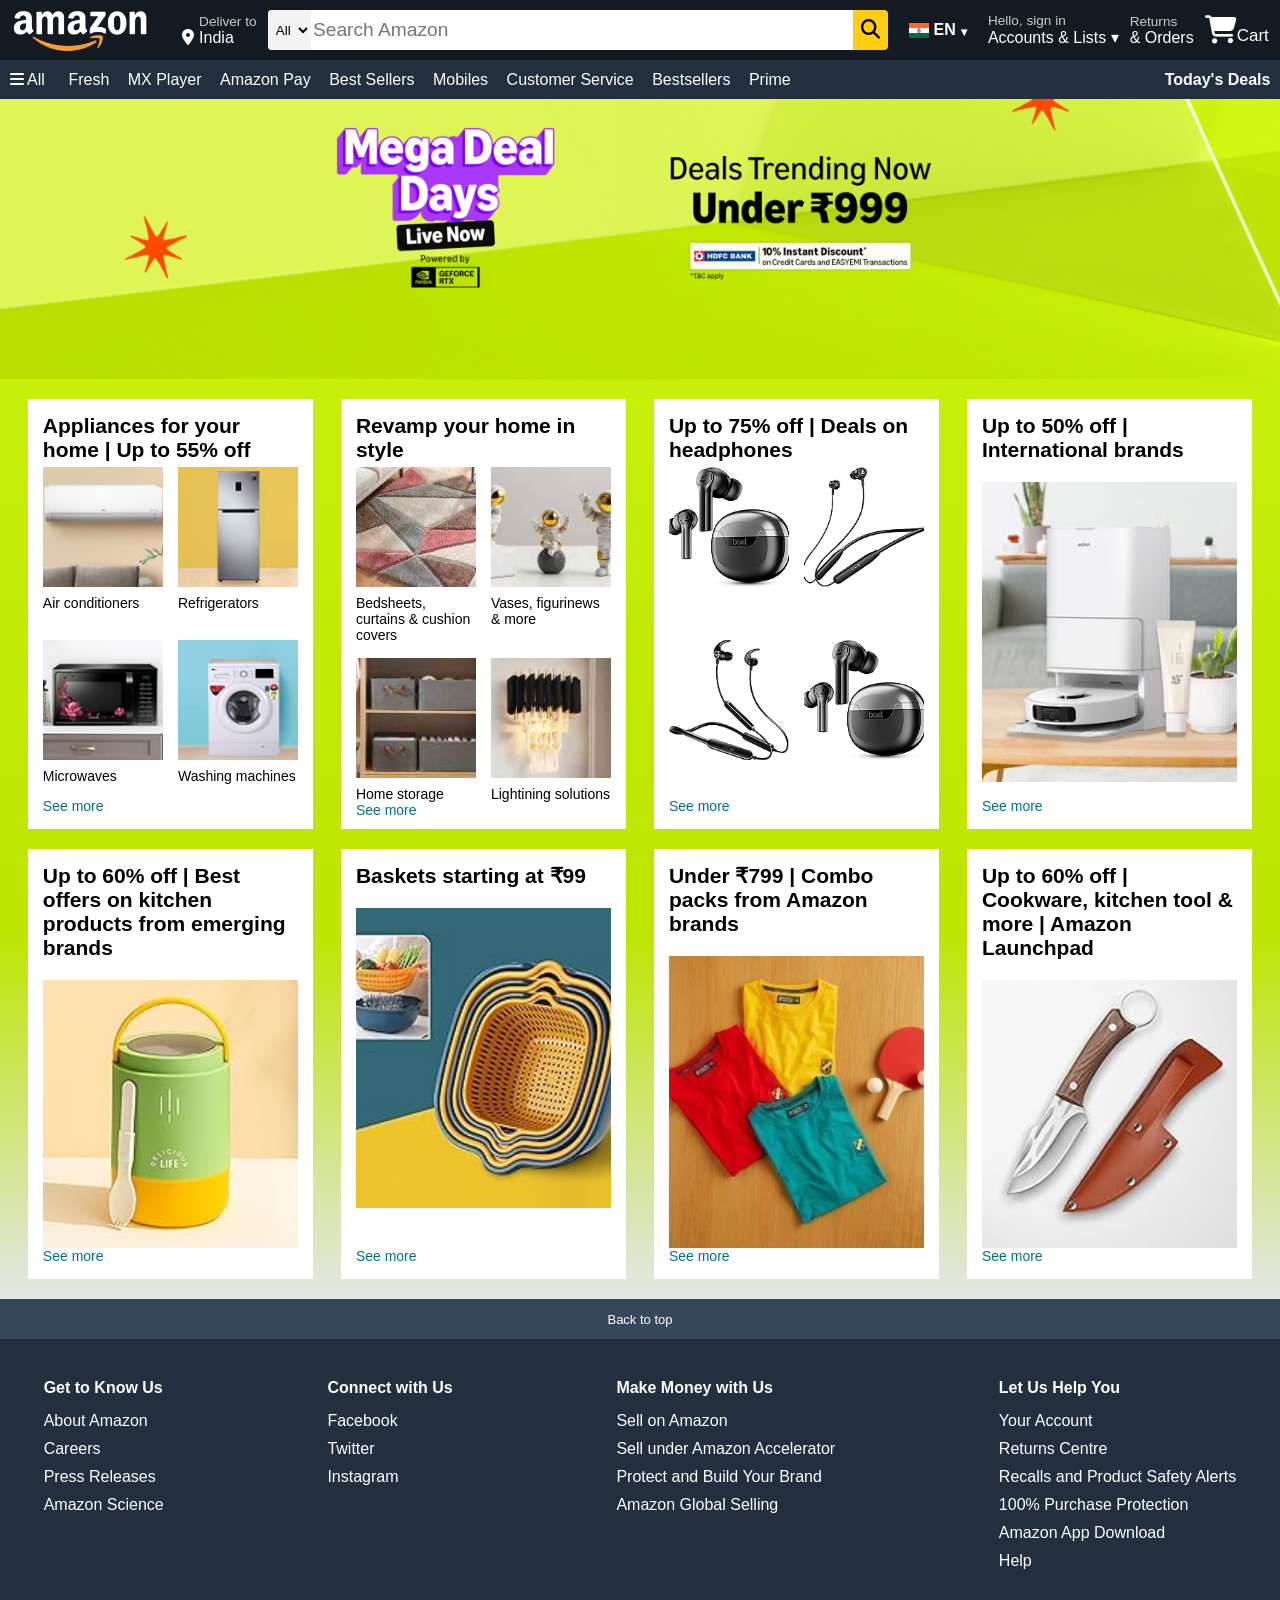
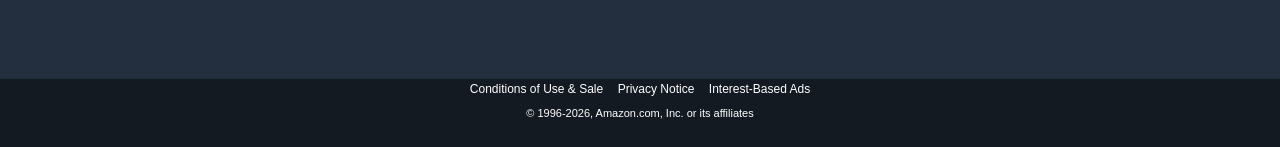
==== main.html @ b6cf90d2 "Amazon Clone First Project" ====
<!DOCTYPE html>
<html lang="en">

<head>
    <meta charset="UTF-8">
    <meta name="viewport" content="width=device-width, initial-scale=1.0">
    <title>Document</title>
    <link rel="stylesheet" href="style.css">
    <link rel="stylesheet" href="https://cdnjs.cloudflare.com/ajax/libs/font-awesome/6.5.2/css/all.min.css">

</head>

<body>
    <header>
        <div class="navbar">
            <div class="nav-logo">
                <div class="logo"></div>
            </div>
            <div class="nav-address">
                <p class="first-add">Deliver to</p>
                <div class="nav-address-icon">
                    <i class="fa-solid fa-location-dot"></i>
                    <p class="second-add">India</p>
                </div>
            </div>
            <div class="navbar-search">
                <select class="nav-p">
                    <option>All</option>
                </select>
                <input placeholder="Search Amazon" class="search-input">
                <div class="search-icon">
                    <i class="fa-solid fa-magnifying-glass"></i>
                </div>
            </div>
            <div class="lang-box">
                <img src="flagof.png" alt="Image Description" class="flag">
                <span class="lang">EN</span>
                <span class="arrow">▾</span>
            </div>
            <div class="sign-in">
                <p class="hello">Hello, sign in</p>
                <p class="account">Accounts & Lists ▾</p>
            </div>
            <div class="return">
                <p class="hello">Returns</p>
                <p class="account">& Orders</p>
            </div>
            <div class="cart">
                <i class="fa-solid fa-cart-shopping"></i>
                <p class="cart-text">Cart</p>
            </div>
        </div>
        <div class="panel">
            <div class="panel-all">
                <i class="fa-solid fa-bars"></i>
                All
            </div>
            <div class="panel-ops">
                <p class="ops">Fresh</p>
                <p class="ops">MX Player</p>
                <p class="ops">Amazon Pay</p>
                <p class="ops">Best Sellers</p>
                <p class="ops">Mobiles</p>
                <p class="ops">Customer Service</p>
                <p class="ops">Bestsellers</p>
                <p class="ops">Prime</p>
            </div>
            <div class="panel-deals">
                <p class="deals">Today's Deals</p>
            </div>
        </div>
    </header>
    <!-- Hero section -->
    <div class="hero-section">
    </div>
    <!-- Shopping Section -->
    <div class="shop-sec">

        <div class="box">
            <h2>Appliances for your home | Up to 55% off</h2>

            <div class="box-content">
                <div class="item">
                    <img src="ac.jpg">
                    <p>Air conditioners</p>
                </div>

                <div class="item">
                    <img src="fridge.jpg">
                    <p>Refrigerators</p>
                </div>

                <div class="item">
                    <img src="microwave.jpg">
                    <p>Microwaves</p>
                </div>

                <div class="item">
                    <img src="washing-machine.jpg">
                    <p>Washing machines</p>
                </div>
            </div>

            <a href="#" class="see-more">See more</a>
        </div>

        <div class="box">
            <h2>Revamp your home in style</h2>

            <div class="box-content">
                <div class="item">
                    <img src="bedsheets.jpg">
                    <p>Bedsheets, curtains & cushion covers</p>
                </div>

                <div class="item">
                    <img src="vases.jpg">
                    <p>Vases, figurinews & more</p>
                </div>

                <div class="item">
                    <img src="home-storage.jpg">
                    <p>Home storage</p>
                </div>

                <div class="item">
                    <img src="lights.jpg">
                    <p>Lightining solutions</p>
                </div>
            </div>

            <a href="#" class="see-more">See more</a>
        </div>
        <div class="box">
            <h2>Up to 75% off | Deals on headphones</h2>

            <div class="box-content">
                <div class="item">
                    <img src="earbud2.jpg">
                </div>

                <div class="item">
                    <img src="neckband.jpg">
                </div>

                <div class="item">
                    <img src="neckband2.jpg">
                </div>

                <div class="item">
                    <img src="earbud2.jpg">
                </div>
            </div>

            <a href="#" class="see-more">See more</a>
        </div>
        <div class="box">
            <h2>Up to 50% off | International brands</h2>

            <img src="cleaner.jpg" alt="" class="single-img">

            <a href="#" class="see-more">See more</a>
        </div>

        <div class="box">
            <h2>Up to 60% off | Best offers on kitchen products from emerging brands</h2>

            <img src="lunch-box.jpg" alt="" class="single-img">

            <a href="#" class="see-more">See more</a>
        </div>

        <div class="box">
            <h2>Baskets starting at ₹99</h2>

            <img src="baskets.jpg" alt="" class="single-img">

            <a href="#" class="see-more">See more</a>
        </div>

        <div class="box">
            <h2>Under ₹799 | Combo packs from Amazon brands</h2>

            <img src="tshirt.jpg" alt="" class="single-img">

            <a href="#" class="see-more">See more</a>
        </div>

        <div class="box">
            <h2>Up to 60% off | Cookware, kitchen tool & more | Amazon Launchpad</h2>

            <img src="knife.jpg" alt="" class="single-img">

            <a href="#" class="see-more">See more</a>
        </div>

    </div>

    <footer>

        <div class="back-to-top">
            <a href="#">Back to top</a>
        </div>

        <div class="main-footer">

            <ul>
                <p>Get to Know Us</p>
                <a href="#">About Amazon</a>
                <a href="#">Careers</a>
                <a href="#">Press Releases</a>
                <a href="#">Amazon Science</a>
            </ul>

            <ul>
                <p>Connect with Us</p>
                <a href="#">Facebook</a>
                <a href="#">Twitter</a>
                <a href="#">Instagram</a>
            </ul>

            <ul>
                <p>Make Money with Us</p>
                <a href="#">Sell on Amazon</a>
                <a href="#">Sell under Amazon Accelerator</a>
                <a href="#">Protect and Build Your Brand</a>
                <a href="#">Amazon Global Selling</a>
            </ul>

            <ul>
                <p>Let Us Help You</p>
                <a href="#">Your Account</a>
                <a href="#">Returns Centre</a>
                <a href="#">Recalls and Product Safety Alerts</a>
                <a href="#">100% Purchase Protection</a>
                <a href="#">Amazon App Download</a>
                <a href="#">Help</a>
            </ul>

        </div>
        <div class="copyright">
            <a href="#">Conditions of Use & Sale</a>
            <a href="#">Privacy Notice</a>
            <a href="#">Interest-Based Ads</a>
            <p>© 1996-2026, Amazon.com, Inc. or its affiliates</p>
        </div>
    </footer>
</body>

</html>
---- style.css ----
* {
    margin: 0;
    font-family: Arial;
}

.navbar {
    height: 60px;
    background-color: #131A22;
    display: flex;
    flex-wrap: wrap;
    align-items: center;
    /* vertical center */
    justify-content: space-evenly;
}

.nav-logo {
    width: 140px;
    height: 50px;
}

.logo {
    background-image: url("Amazon-logo.png");
    height: 60px;
    width: 100%;
    background-size: cover;
    background-repeat: no-repeat;
    background-position: center;
}

.nav-address {
    color: white;
    margin-left: 20px;
}

.first-add {
    color: #cccccc;
    font-size: 0.85rem;
    margin-left: 17px;
}

.nav-address-icon {
    display: flex;
    gap: 5px;
}

.navbar-search {
    display: flex;
    justify-content: space-evenly;
    background-color: #ffce12;
    height: 40px;
    width: 620px;
    border-radius: 4px;
}

.search-input {
    width: 100%;
    border: none;
    font-size: 1.2rem;
}

.nav-p {
    background-color: #f3f3f3;
    width: 50px;
    text-align: center;
    border-top-left-radius: 4px;
    border-bottom-left-radius: 4px;
    border: none;
}

.search-icon {
    display: flex;
    align-items: center;
    justify-content: center;
    width: 40px;
    font-size: 1.2rem;
}

.lang-box {
    display: flex;
    align-items: center;
    gap: 5px;
    background-color: #131a22;
    color: white;
    height: 50px;
    padding: 0 10px;
    font-family: Arial, sans-serif;
    font-weight: bold;
    cursor: pointer;
}

.flag {
    width: 20px;
    height: 15px;
}

.lang {
    font-size: 16px;
}

.arrow {
    font-size: 12px;
    margin-top: 4px;
}

.hello {
    font-size: 0.85rem;
    color: #cccccc;
}

.account {
    color: white;
    font-weight: 700px;
}

.cart {
    color: white;
    display: flex;
    align-items: center;
    justify-content: center;
    font-size: 28px;
}

.cart-text {
    font-size: 17px;
    margin-top: 12px;
    font-weight: 700px;
}

/* Panel */
.panel {
    background-color: #232f3e;
    height: 39px;
    display: flex;
    justify-content: space-evenly;
    align-items: center;
    color: white;
}

.ops {
    display: inline;
    margin-left: 14px;
}

.panel-ops {
    width: 86%;
}

.panel-deals {
    font-weight: 700;
}

/* hero-section */
.hero-section {
    background-image: url("body-image.jpg");
    height: 280px;
    width: 100%;
    background-size: cover;
}

/* shopping-section */
.shop-sec {
    display: flex;
    flex-wrap: wrap;
    justify-content: space-evenly;
    gap: 20px;
    background: linear-gradient(180deg, #c8ef0a 0%, #bee501 60%, #e3e6e6 100%);
    padding: 20px;
}

.box {
    height: 430px;
    width: 23%;
    /* border: 2px solid black; */
    background-color: white;
    display: flex;
    flex-direction: column;
    padding: 15px;
    box-sizing: border-box;
    font-size: 14px;
}

.box-content {
    display: grid;
    grid-template-columns: repeat(2, 1fr);
    gap: 15px;
    flex: 1;
}

.item img {
    width: 100%;
    height: 120px;
    object-fit: cover;
}

.item p {
    margin-top: 5px;
    font-size: 14px;
}

.see-more {
    text-decoration: none;
    color: #007185;
    margin-top: auto;
}

.box h2 {
    margin-bottom: 5px;
}

.single-img {
    width: 100%;
    height: 300px;
    object-fit: cover;
    margin-top: 15px;
}

/* footer */

.back-to-top {
    height: 40px;
    display: flex;
    background-color: #37475A;
    color: white;
    justify-content: center;
    align-items: center;
    font-size: 13px;
}

.back-to-top a {
    text-decoration: none;
    color: white;
}

.main-footer {
    height: 300px;
    display: flex;
    justify-content: space-evenly;
    gap: 120px;
    align-items: flex-start;
    background-color: #232F3E;
    color: white;
    padding-top: 40px;
}

ul a {
    display: block;
}

.main-footer p {
    font-weight: 700;
    margin-bottom: 15px;
}

.main-footer a {
    /* display: block; */
    color: white;
    text-decoration: none;
    margin-top: 10px;
}

.main-footer ul {
    list-style: none;
    padding: 0;
    margin: 0;
}

.copyright {
    background-color: #131A22;
    height: 68px;
    text-align: center;
}

.copyright a {
    text-decoration: none;
    color: white;
    padding: 5px;
    font-size: 12px;
}

.copyright p {
    color: white;
    font-size: 11px;
    margin-top: 10px;
}
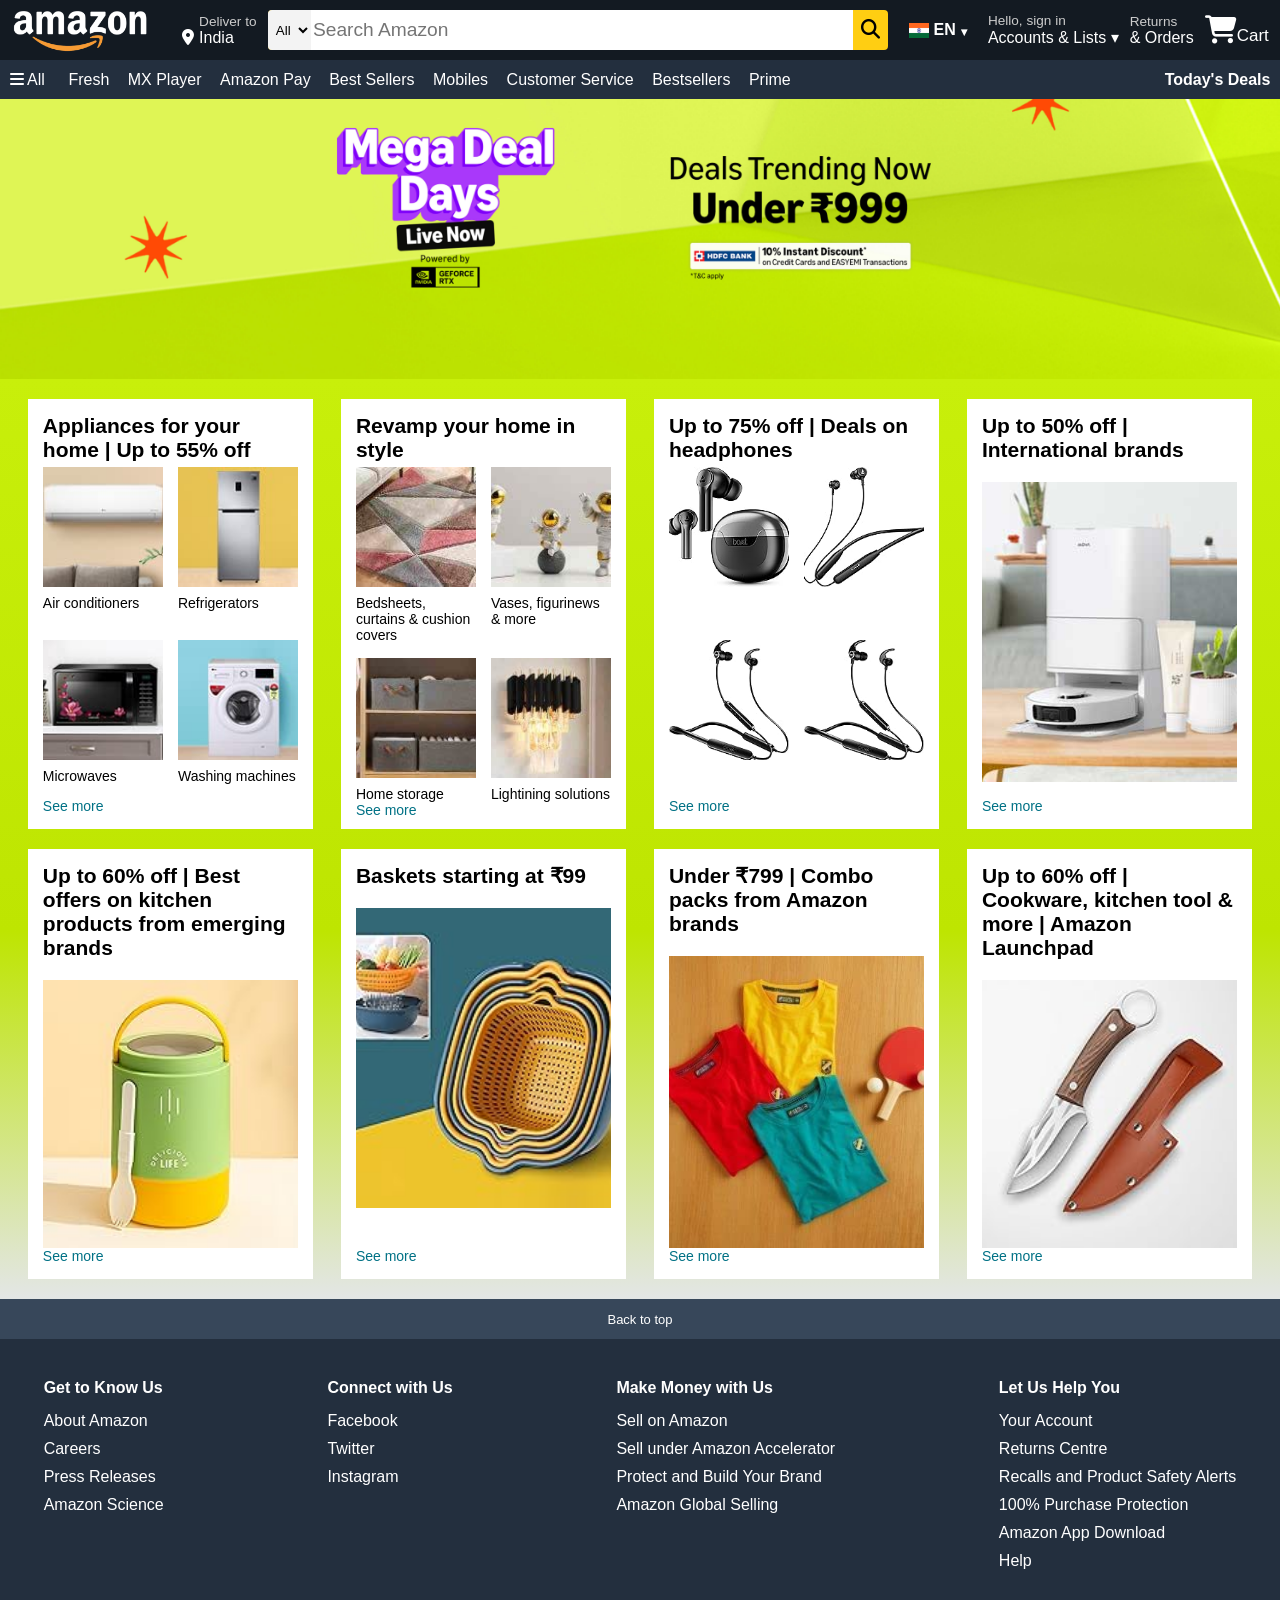
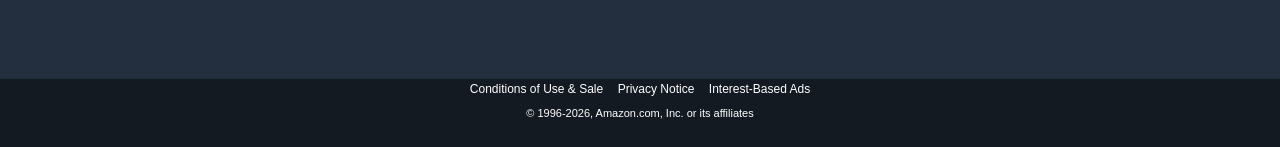
==== commit 9633a60d: "Moved images to Required-images folder" ====
--- a/main.html
+++ b/main.html
@@ -33,7 +33,7 @@
                 </div>
             </div>
             <div class="lang-box">
-                <img src="flagof.png" alt="Image Description" class="flag">
+                <img src="Required-images/flagof.png" alt="Image Description" class="flag">
                 <span class="lang">EN</span>
                 <span class="arrow">▾</span>
             </div>
@@ -81,22 +81,22 @@
 
             <div class="box-content">
                 <div class="item">
-                    <img src="ac.jpg">
+                    <img src="Required-images/ac.jpg">
                     <p>Air conditioners</p>
                 </div>
 
                 <div class="item">
-                    <img src="fridge.jpg">
+                    <img src="Required-images/fridge.jpg">
                     <p>Refrigerators</p>
                 </div>
 
                 <div class="item">
-                    <img src="microwave.jpg">
+                    <img src="Required-images/microwave.jpg">
                     <p>Microwaves</p>
                 </div>
 
                 <div class="item">
-                    <img src="washing-machine.jpg">
+                    <img src="Required-images/washing-machine.jpg">
                     <p>Washing machines</p>
                 </div>
             </div>
@@ -109,22 +109,22 @@
 
             <div class="box-content">
                 <div class="item">
-                    <img src="bedsheets.jpg">
+                    <img src="Required-images/bedsheets.jpg">
                     <p>Bedsheets, curtains & cushion covers</p>
                 </div>
 
                 <div class="item">
-                    <img src="vases.jpg">
+                    <img src="Required-images/vases.jpg">
                     <p>Vases, figurinews & more</p>
                 </div>
 
                 <div class="item">
-                    <img src="home-storage.jpg">
+                    <img src="Required-images/home-storage.jpg">
                     <p>Home storage</p>
                 </div>
 
                 <div class="item">
-                    <img src="lights.jpg">
+                    <img src="Required-images/lights.jpg">
                     <p>Lightining solutions</p>
                 </div>
             </div>
@@ -136,19 +136,19 @@
 
             <div class="box-content">
                 <div class="item">
-                    <img src="earbud2.jpg">
-                </div>
-
-                <div class="item">
-                    <img src="neckband.jpg">
-                </div>
-
-                <div class="item">
-                    <img src="neckband2.jpg">
-                </div>
-
-                <div class="item">
-                    <img src="earbud2.jpg">
+                    <img src="Required-images/earbud2.jpg">
+                </div>
+
+                <div class="item">
+                    <img src="Required-images/neckband.jpg">
+                </div>
+
+                <div class="item">
+                    <img src="Required-images/neckband2.jpg">
+                </div>
+
+                <div class="item">
+                    <img src="Required-images/neckband2.jpg">
                 </div>
             </div>
 
@@ -157,7 +157,7 @@
         <div class="box">
             <h2>Up to 50% off | International brands</h2>
 
-            <img src="cleaner.jpg" alt="" class="single-img">
+            <img src="Required-images/cleaner.jpg" alt="" class="single-img">
 
             <a href="#" class="see-more">See more</a>
         </div>
@@ -165,7 +165,7 @@
         <div class="box">
             <h2>Up to 60% off | Best offers on kitchen products from emerging brands</h2>
 
-            <img src="lunch-box.jpg" alt="" class="single-img">
+            <img src="Required-images/lunch-box.jpg" alt="" class="single-img">
 
             <a href="#" class="see-more">See more</a>
         </div>
@@ -173,7 +173,7 @@
         <div class="box">
             <h2>Baskets starting at ₹99</h2>
 
-            <img src="baskets.jpg" alt="" class="single-img">
+            <img src="Required-images/baskets.jpg" alt="" class="single-img">
 
             <a href="#" class="see-more">See more</a>
         </div>
@@ -181,7 +181,7 @@
         <div class="box">
             <h2>Under ₹799 | Combo packs from Amazon brands</h2>
 
-            <img src="tshirt.jpg" alt="" class="single-img">
+            <img src="Required-images/tshirt.jpg" alt="" class="single-img">
 
             <a href="#" class="see-more">See more</a>
         </div>
@@ -189,7 +189,7 @@
         <div class="box">
             <h2>Up to 60% off | Cookware, kitchen tool & more | Amazon Launchpad</h2>
 
-            <img src="knife.jpg" alt="" class="single-img">
+            <img src="Required-images/knife.jpg" alt="" class="single-img">
 
             <a href="#" class="see-more">See more</a>
         </div>
--- a/style.css
+++ b/style.css
@@ -19,7 +19,7 @@
 }
 
 .logo {
-    background-image: url("Amazon-logo.png");
+    background-image: url("Required-images/Amazon-logo.png");
     height: 60px;
     width: 100%;
     background-size: cover;
@@ -151,7 +151,7 @@
 
 /* hero-section */
 .hero-section {
-    background-image: url("body-image.jpg");
+    background-image: url("Required-images/body-image.jpg");
     height: 280px;
     width: 100%;
     background-size: cover;
